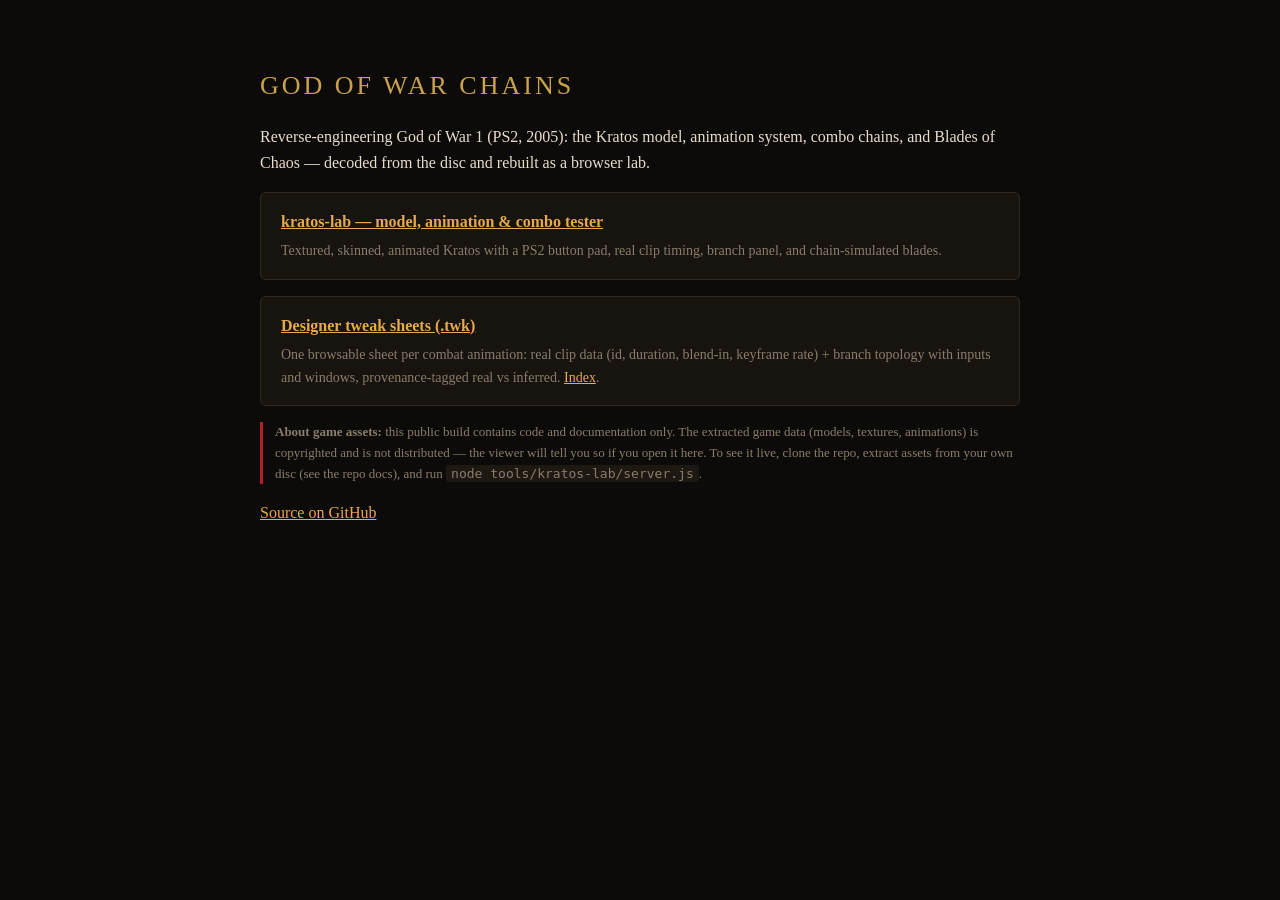
==== index.html @ cc917411 "feat: GitHub Pages deployment + zoomed-out default camera Pages workflow assembles landing page + kr" ====
<!DOCTYPE html>
<html lang="en">
<head>
<meta charset="utf-8">
<meta name="viewport" content="width=device-width, initial-scale=1">
<title>God of War Chains — decode &amp; combo lab</title>
<style>
  body { background:#0d0b09; color:#e8ddcb; font-family: Georgia, serif; max-width: 760px; margin: 0 auto; padding: 48px 24px; line-height: 1.6; }
  h1 { color:#c9a24b; letter-spacing: 3px; text-transform: uppercase; font-size: 26px; font-weight: normal; }
  a { color:#e6a94b; }
  .card { border:1px solid #33291f; border-radius:6px; background:#17130f; padding:16px 20px; margin:16px 0; }
  .card h2 { margin:0 0 6px; font-size:16px; color:#e8ddcb; }
  .card p { margin:0; color:#8a7d6a; font-size:14px; }
  .note { font-size:13px; color:#8a7d6a; border-left:3px solid #b3202a; padding-left:12px; }
  code { background:#1e1813; padding:1px 5px; border-radius:3px; font-size:13px; }
</style>
</head>
<body>
<h1>God of War Chains</h1>
<p>Reverse-engineering God of War 1 (PS2, 2005): the Kratos model, animation
system, combo chains, and Blades of Chaos — decoded from the disc and rebuilt
as a browser lab.</p>

<div class="card">
  <h2><a href="tools/kratos-lab/">kratos-lab — model, animation &amp; combo tester</a></h2>
  <p>Textured, skinned, animated Kratos with a PS2 button pad, real clip timing,
  branch panel, and chain-simulated blades.</p>
</div>

<div class="card">
  <h2><a href="design/twk/">Designer tweak sheets (.twk)</a></h2>
  <p>One browsable sheet per combat animation: real clip data (id, duration,
  blend-in, keyframe rate) + branch topology with inputs and windows,
  provenance-tagged real vs inferred. <a href="design/twk/README.md">Index</a>.</p>
</div>

<p class="note"><strong>About game assets:</strong> this public build contains
code and documentation only. The extracted game data (models, textures,
animations) is copyrighted and is not distributed — the viewer will tell you
so if you open it here. To see it live, clone the repo, extract assets from
your own disc (see the repo docs), and run
<code>node tools/kratos-lab/server.js</code>.</p>

<p><a href="https://github.com/AtomechLLC/god-of-war-chains-demo">Source on GitHub</a></p>
</body>
</html>
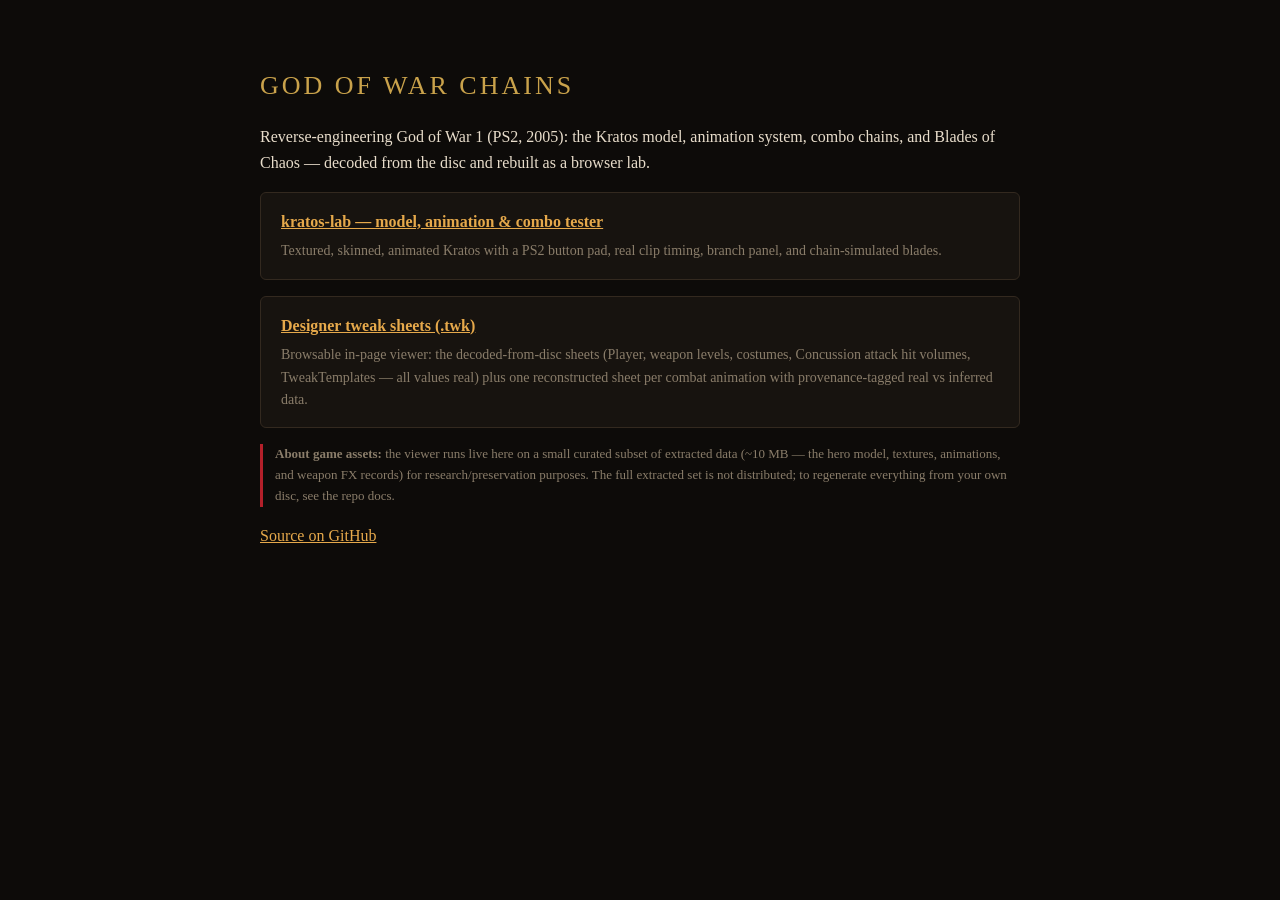
==== commit 10a6eec9: "fix(site): twk link 404 — in-page sheet viewer + refreshed landing copy The landing page linked to d" ====
--- a/index.html
+++ b/index.html
@@ -28,18 +28,18 @@
 </div>
 
 <div class="card">
-  <h2><a href="design/twk/">Designer tweak sheets (.twk)</a></h2>
-  <p>One browsable sheet per combat animation: real clip data (id, duration,
-  blend-in, keyframe rate) + branch topology with inputs and windows,
-  provenance-tagged real vs inferred. <a href="design/twk/README.md">Index</a>.</p>
+  <h2><a href="design/twk/index.html">Designer tweak sheets (.twk)</a></h2>
+  <p>Browsable in-page viewer: the decoded-from-disc sheets (Player, weapon
+  levels, costumes, Concussion attack hit volumes, TweakTemplates — all values
+  real) plus one reconstructed sheet per combat animation with provenance-tagged
+  real vs inferred data.</p>
 </div>
 
-<p class="note"><strong>About game assets:</strong> this public build contains
-code and documentation only. The extracted game data (models, textures,
-animations) is copyrighted and is not distributed — the viewer will tell you
-so if you open it here. To see it live, clone the repo, extract assets from
-your own disc (see the repo docs), and run
-<code>node tools/kratos-lab/server.js</code>.</p>
+<p class="note"><strong>About game assets:</strong> the viewer runs live here on
+a small curated subset of extracted data (~10&nbsp;MB — the hero model, textures,
+animations, and weapon FX records) for research/preservation purposes. The full
+extracted set is not distributed; to regenerate everything from your own disc,
+see the repo docs.</p>
 
 <p><a href="https://github.com/AtomechLLC/god-of-war-chains-demo">Source on GitHub</a></p>
 </body>
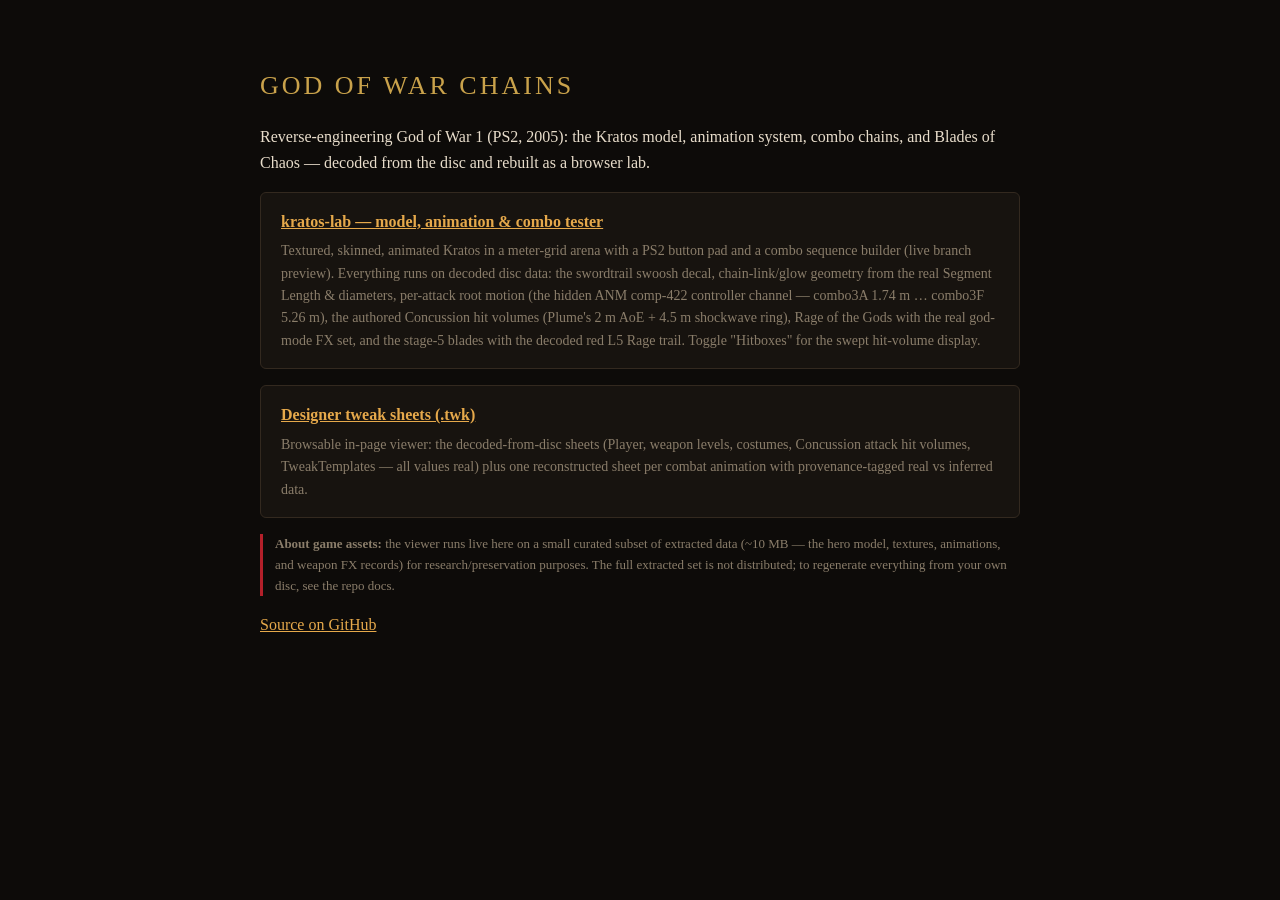
==== commit f587a00a: "docs(site): landing card reflects the current lab — arena, root motion, hit volumes, Rage, stage-5 b" ====
--- a/index.html
+++ b/index.html
@@ -23,8 +23,15 @@
 
 <div class="card">
   <h2><a href="tools/kratos-lab/">kratos-lab — model, animation &amp; combo tester</a></h2>
-  <p>Textured, skinned, animated Kratos with a PS2 button pad, real clip timing,
-  branch panel, and chain-simulated blades.</p>
+  <p>Textured, skinned, animated Kratos in a meter-grid arena with a PS2 button
+  pad and a combo sequence builder (live branch preview). Everything runs on
+  decoded disc data: the swordtrail swoosh decal, chain-link/glow geometry from
+  the real Segment Length &amp; diameters, per-attack root motion (the hidden
+  ANM comp-422 controller channel — combo3A 1.74&nbsp;m &hellip; combo3F
+  5.26&nbsp;m), the authored Concussion hit volumes (Plume's 2&nbsp;m AoE +
+  4.5&nbsp;m shockwave ring), Rage of the Gods with the real god-mode FX set,
+  and the stage-5 blades with the decoded red L5 Rage trail. Toggle "Hitboxes"
+  for the swept hit-volume display.</p>
 </div>
 
 <div class="card">
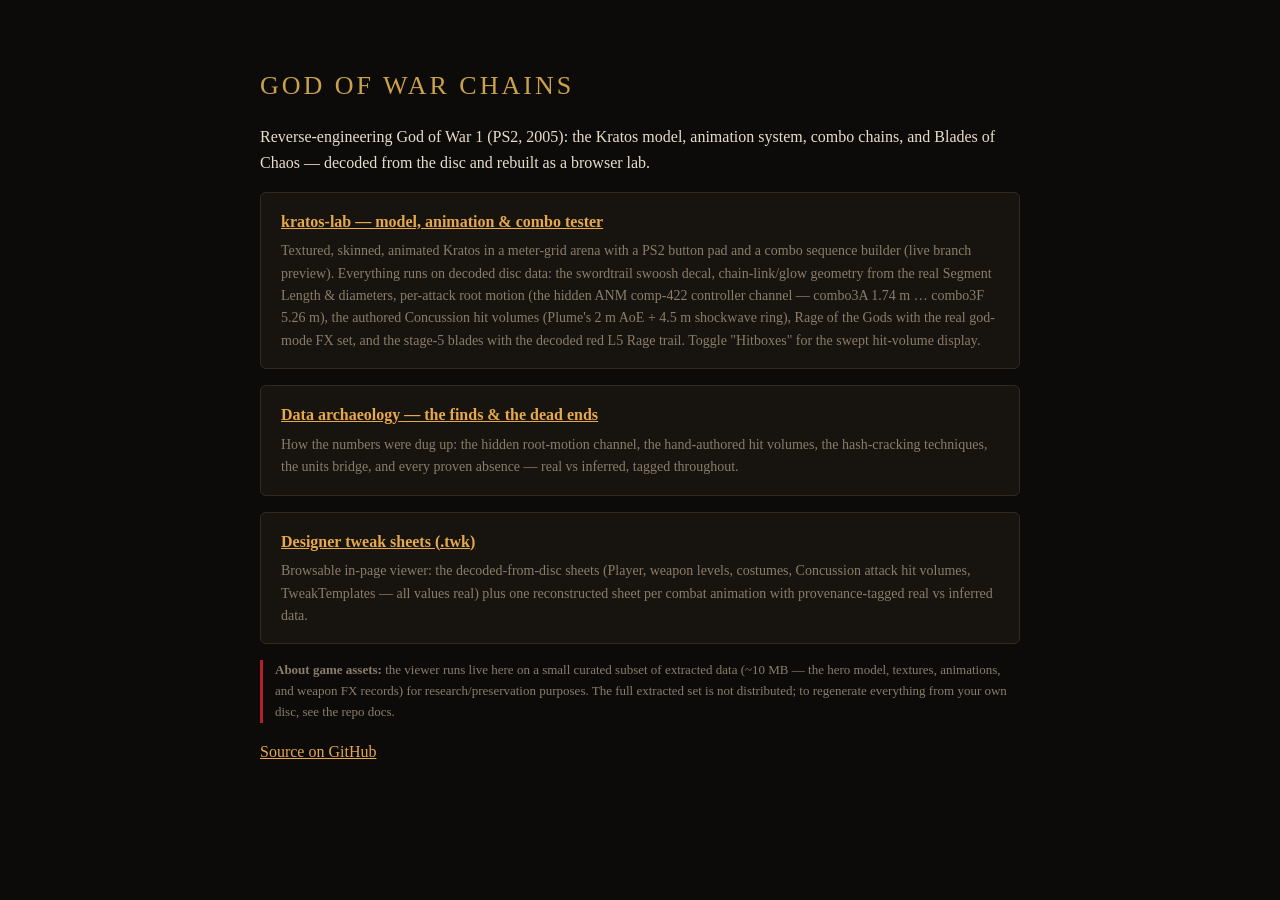
==== commit d6ae4820: "docs(site): Data Archaeology page — the finds, techniques, and dead ends New design/data-archaeology" ====
--- a/index.html
+++ b/index.html
@@ -35,6 +35,13 @@
 </div>
 
 <div class="card">
+  <h2><a href="design/data-archaeology.html">Data archaeology — the finds &amp; the dead ends</a></h2>
+  <p>How the numbers were dug up: the hidden root-motion channel, the
+  hand-authored hit volumes, the hash-cracking techniques, the units bridge,
+  and every proven absence — real vs inferred, tagged throughout.</p>
+</div>
+
+<div class="card">
   <h2><a href="design/twk/index.html">Designer tweak sheets (.twk)</a></h2>
   <p>Browsable in-page viewer: the decoded-from-disc sheets (Player, weapon
   levels, costumes, Concussion attack hit volumes, TweakTemplates — all values
